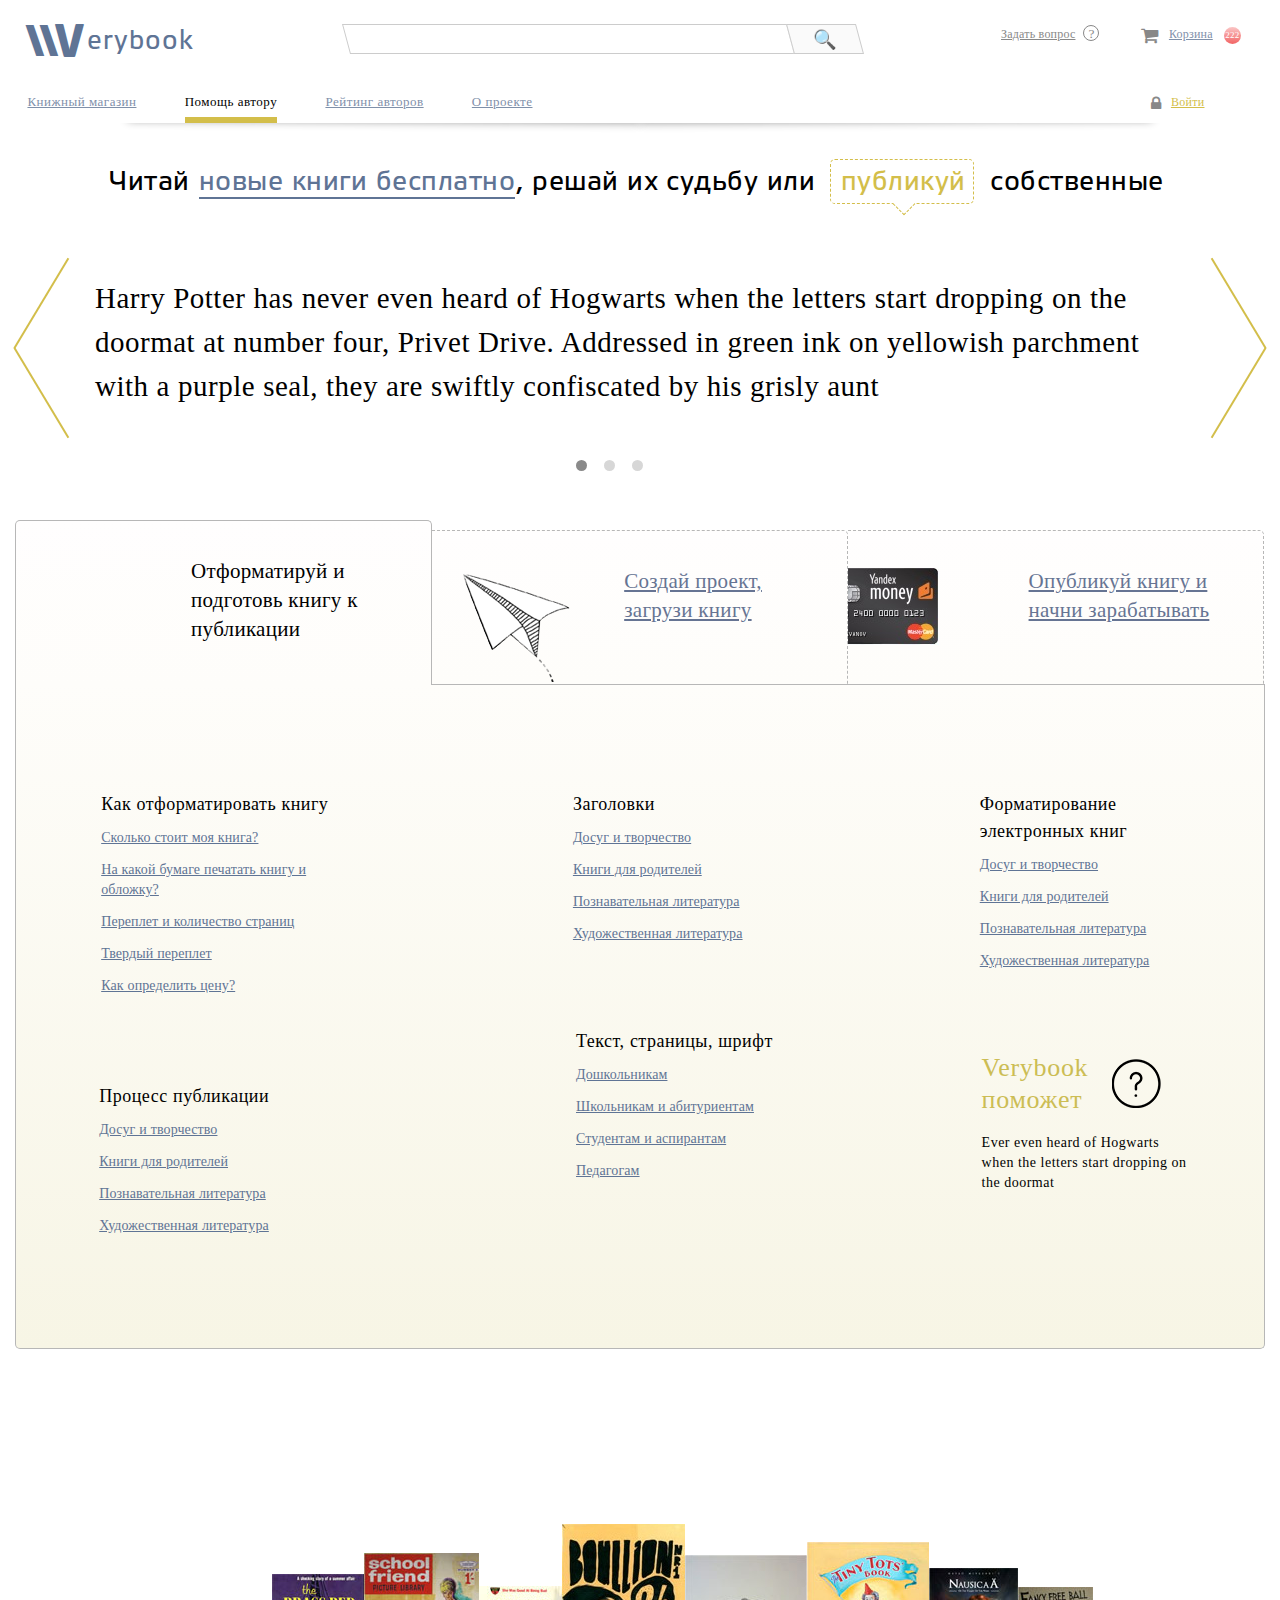
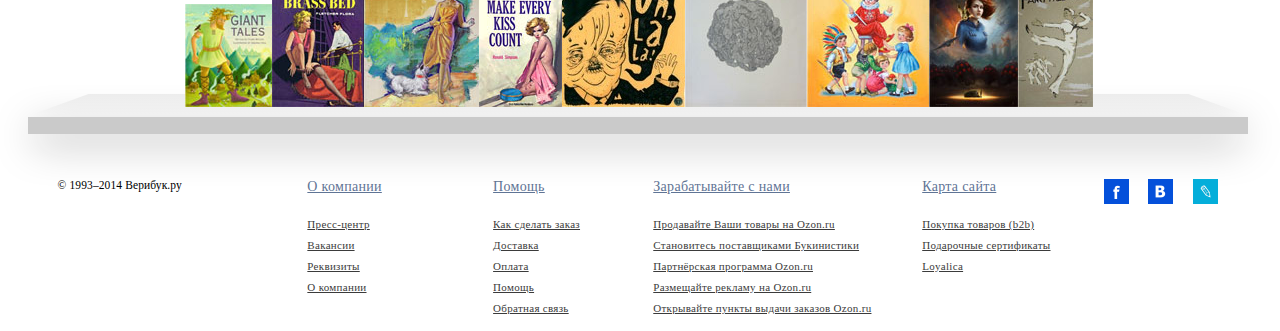
==== 2. index-2/index-2.html @ 651cdbed "Добавление папки "2. index-2" (2-ая часть главной страницы)" ====
<!DOCTYPE html>
<html>
	<head>
		<title>Verybook</title>
		<meta charset="UTF-8" />
        <link href="css/index-2.css" type="text/css" rel="stylesheet" />
        <script src="js/jquery-2.2.3.min.js"></script>
        <script src="js/index-2.js"></script>
	</head>
	<body onload="init()">
        <header>
            <div class="header header1">
                <a href="#" class="logo">
                    <span class="logo-word logo-line logo-line1">\</span>
                    <span class="logo-word logo-line logo-line2">\</span>
                    <span class="logo-word logo-v">V</span>
                    <span class="logo-word logo-erybook">erybook</span>
                </a>
                <div class="search">
                    <label class="search">
                        <input type="text" name="search" autocomplete />
                    </label>
                    <button class="search" />
                </div>
                <div class="ask">
                    <a href="#">Задать вопрос</a>
                </div>
                <div class="cart">
                    <a href="#">Корзина</a>
                </div>
            </div>
            <nav class="header header2">
                <div class="menu">
                    <div class="shop">
                        <a href="#">Книжный магазин</a>
                    </div>
                    <div class="help">
                        <a href="#">Помощь автору</a>
                    </div>
                    <div class="authors-rating">
                        <a href="#">Рейтинг авторов</a>
                    </div>
                    <div class="about">
                        <a href="#">О проекте</a>
                    </div>
                </div>
                <div class="entrance">
                    <a href="#">Войти</a>
                </div>
            </nav>
        </header>
		<main>
            <div class="slogan">
                Читай <a href="#" class="new-books-free">новые книги бесплатно</a>, решай их судьбу или <a href="#" class="publish-own">публикуй<div class="arrow-down"></div></a> собственные
            </div>
            
            <div class="border border-left border-top"></div>
            <div class="border border-left border-bottom"></div>
            <p class="quotes">
                Harry Potter has never even heard of Hogwarts when the letters  start dropping on the doormat at number four, Privet  Drive. Addressed in green ink on yellowish parchment with a purple seal, they are swiftly confiscated by his grisly aunt
            </p>
            <div class="border border-right border-top"></div>
            <div class="border border-right border-bottom"></div>

            <input type="radio" name="slide" id="slider-button-1" checked/>
            <input type="radio" name="slide" id="slider-button-2" />
            <input type="radio" name="slide" id="slider-button-3" />
            <div class="slider-buttons">
                <label class="slider-button" for="slider-button-1"></label>
                <label class="slider-button" for="slider-button-2"></label>
                <label class="slider-button" for="slider-button-3"></label>
            </div>
            
            <input type="radio" name="help-slide" id="help-slide-1" checked/>
            <input type="radio" name="help-slide" id="help-slide-2" />
            <input type="radio" name="help-slide" id="help-slide-3" />
            <div class="help-slide-marks">
                <label class="help-slide-mark" for="help-slide-1">
                    <p>
                        Отформатируй и подготовь книгу к публикации
                    </p>
                </label>
                <label class="help-slide-mark" for="help-slide-2">
                    <img src="img/paper-plane.png" />
                    <p>
                        Создай проект, загрузи книгу
                    </p>
                </label>
                <label class="help-slide-mark" for="help-slide-3">
                    <img src="img/yandex-money.jpg" />
                    <p>
                        Опубликуй книгу и начни зарабатывать
                    </p>
                </label>
            </div>
            <div class="help-slide-content">
                <div class="row row-1">
                    <a href="#">
                        Как отформатировать книгу
                    </a>
                    <a href="#">
                        Сколько стоит моя книга?
                    </a>
                    <a href="#">
                        На какой бумаге печатать книгу и обложку?
                    </a>
                    <a href="#">
                        Переплет и количество страниц
                    </a>
                    <a href="#">
                        Твердый переплет
                    </a>
                    <a href="#">
                        Как определить цену?
                    </a>
                </div>
                
                <div class="row row-1">
                    <a href="#">
                        Заголовки
                    </a>
                    <a href="#">
                        Досуг и творчество
                    </a>
                    <a href="#">
                        Книги для родителей
                    </a>
                    <a href="#">
                        Познавательная литература
                    </a>
                    <a href="#">
                        Художественная литература
                    </a>
                </div>
                
                <div class="row row-1">
                    <a href="#">
                        Форматирование электронных книг
                    </a>
                    <a href="#">
                        Досуг и творчество
                    </a>
                    <a href="#">
                        Книги для родителей
                    </a>
                    <a href="#">
                        Познавательная литература
                    </a>
                    <a href="#">
                        Художественная литература
                    </a>
                </div>
                
                <div class="row row-2">
                    <a href="#">
                        Процесс публикации
                    </a>
                    <a href="#">
                        Досуг и творчество
                    </a>
                    <a href="#">
                        Книги для родителей
                    </a>
                    <a href="#">
                        Познавательная литература
                    </a>
                    <a href="#">
                        Художественная литература
                    </a>
                </div>
                
                <div class="row row-2">
                    <a href="#">
                        Текст, страницы, шрифт
                    </a>
                    <a href="#">
                        Дошкольникам
                    </a>
                    <a href="#">
                        Школьникам и абитуриентам
                    </a>
                    <a href="#">
                        Студентам и аспирантам
                    </a>
                    <a href="#">
                        Педагогам
                    </a>
                </div>
                
                <div class="row row-2">
                    <a href="#" class="verybook-help-you">
                        <p class="verybook-help-you">
                            Verybook поможет
                        </p>
                        <img src="img/question-mark.png" class="verybook-help-you" />
                    </a>
                    <p class="verybook-help-you">
                        Ever even heard of Hogwarts when the letters start dropping on the doormat
                    </p>
                </div>
            </div>
            
            <div class="books-on-shelf">
                <img src="img/bottom-book-1.jpg" />
                <img src="img/bottom-book-2.jpg" />
                <img src="img/bottom-book-3.jpg" />
                <img src="img/bottom-book-4.jpg" />
                <img src="img/bottom-book-5.jpg" />
                <img src="img/bottom-book-6.jpg" />
                <img src="img/bottom-book-7.jpg" />
                <img src="img/bottom-book-8.jpg" />
                <img src="img/bottom-book-9.jpg" />
            </div>
        </main>
		<footer>
            <div class="footer-shelf">
                <div class="footer-shelf shelf-part shelf-left-part"></div>
                <div class="footer-shelf shelf-part shelf-right-part"></div>
                <div class="footer-shelf shelf-part shelf-bottom-part"></div>
            </div>
            
            <div class="under-footer-shelf">
                <div class="copyright">
                    © 1993–2014 Верибук.ру
                </div>
                
                <div class="about-company">
                    <a href="#">
                        О компании
                    </a>
                    <a href="#">
                        Пресс-центр
                    </a>
                    <a href="#">
                        Вакансии
                    </a>
                    <a href="#">
                        Реквизиты
                    </a>
                    <a href="#">
                        О компании
                    </a>
                </div>
                
                <div class="help">
                    <a href="#">
                        Помощь
                    </a>
                    <a href="#">
                        Как сделать заказ
                    </a>
                    <a href="#">
                        Доставка
                    </a>
                    <a href="#">
                        Оплата
                    </a>
                    <a href="#">
                        Помощь
                    </a>
                    <a href="#">
                        Обратная связь
                    </a>
                </div>
                
                <div class="earn-with-us">
                    <a href="#">
                        Зарабатывайте с нами
                    </a>
                    <a href="#">
                        Продавайте Ваши товары на Ozon.ru
                    </a>
                    <a href="#">
                        Становитесь поставщиками Букинистики
                    </a>
                    <a href="#">
                        Партнёрская программа Ozon.ru
                    </a>
                    <a href="#">
                        Размещайте рекламу на Ozon.ru
                    </a>
                    <a href="#">
                        Открывайте пункты выдачи заказов Ozon.ru
                    </a>
                </div>
                
                <div class="site-map">
                    <a href="#">
                        Карта сайта
                    </a>
                    <a href="#">
                        Покупка товаров (b2b)
                    </a>
                    <a href="#">
                        Подарочные сертификаты
                    </a>
                    <a href="#">
                        Loyalica
                    </a>
                </div>
                
                <div class="social-sharing">
                    <a href="https://www.facebook.com/sharer/sharer.php?u=verybook.ru"
                       title="Поделиться Verybook на Facebook"
                       class="share-icon-facebook">
                    </a>
                    <a href="#"
                       title="Поделиться Verybook ВКонтакте"
                       class="share-icon-vk">
                    </a>
                    <a href="#"
                       title="Поделиться Verybook в ЖЖ"
                       class="share-icon-livejournal">
                    </a>
                </div>
            </div>            
		</footer>
	</body>
</html>
---- 2. index-2/css/index-2.css ----
@font-face {
    font-family: 'Etelka Text Pro';
    font-style: normal;
    font-weight: normal;
    src: local('Etelka Text Pro'), url('fonts/Etelka-Text-Pro.woff') format('woff');
}

@font-face {
    font-family: 'Core Sans M W01 SC 65 Bold';
    font-style: normal;
    font-weight: normal;
    src: local('Core Sans M W01 SC 65 Bold'), url('fonts/Core Sans M W01 SC 65 Bold.woff') format('woff');
}

@font-face {
    font-family: 'Font Awesome';
    font-style: normal;
    font-weight: normal;
    src: local('fontawesome-webfont'), url('fonts/fontawesome-webfont.woff') format('woff');
}

@font-face {
    font-family: 'EmojiSymbols-Regular';
    font-style: normal;
    font-weight: normal;
    src: local('EmojiSymbols-Regular'), url('fonts/EmojiSymbols-Regular.woff') format('woff');
}

body {
    width: 100%;
    max-width: 1280px;
    min-width: 700px;
    margin-left: auto; /* auto сделает body по центру */
    margin-right: auto; /* auto сделает body по центру */
    box-sizing: border-box;
    //border: 1px solid black;
}

/*
 *  Хедер
 */
header {
    height: 90px;
    background-color: white;
    width: 100%;
    height: 115px;
    box-sizing: border-box;
    //border: 1px solid red;
}

/*
 *  Тень под Хедером
 */
header::before {
    content: '';
    display: block;
    position: relative;
    left: 10%;
    top: 103px;
    z-index: -1;
    height: 10px;
    width: 40%;
    box-shadow: 0 0 10px 0 #888;
    transform: rotate(0.3deg);
}

header::after {
    content: '';
    display: block;
    position: relative;
    left: 50%;
    top: 22px;
    z-index: -1;
    height: 10px;
    width: 40%;
    box-shadow: 0 0 10px 0 #888;
    transform: rotate(-0.3deg);
}

/*
 *  Самая верхняя часть Хедера с логотипом, строкой поиска, задать вопросом и корзиной
 */
div.header1 {
    width: 100%;
    //height: 100px;
    box-sizing: border-box;
    position: relative;
    top: -9px;
    //border: 1px solid black;
}

div.header1 > div {
    display: inline-block;
}

/*
 *  Логотип (создан текстом со спец. подобранными шрифтами)
 */
a.logo {
    text-decoration: none;
    display: inline-block;
    width: 162px;
    height: 30px;
    position: relative;
    margin-top: 17px;
    margin-left: 2.1%;
    //border: 2px solid red;
}

/* Влияет на все части логотипа */
span.logo-word {
    color: #5f7495;
    line-height: 30px;
    //border: 1px solid black;
}

span.logo-line {
    font-family: 'Times New Roman';
    font-size: 35pt;
    font-weight: 900;
    text-shadow: 3px 0 0;
    position: absolute;
    left: -1px;
    top: -1px;
    //border: 1px solid black;
}

span.logo-line::after {
    /* Памятка разработчику. В content учитываются символы экранировки, т.е. \\ - это всего лишь один слеш */
    content: '\\';
    font-family: 'Times New Roman';
    position: relative;
    left: -11px;
    //border: 1px solid black;
}

span.logo-line2 {
    position: absolute;
    left: 13px;
    //border: 1px solid black;
}

span.logo-v {
    font-family: 'Core Sans M W01 SC 65 Bold';
    font-size: 35pt;
    vertical-align: top;
    text-shadow: 1px 0 0;
    position: absolute;
    left: 27px;
    top: 0;
    //border: 1px solid black;
}

span.logo-v.ie { /* селектор ie используется, чтобы вводить корректировки в стили при использовании IE */
    top: -1px;
}

span.logo-erybook {
    font-family: 'Etelka Text Pro';
    font-size: 20pt;
    letter-spacing: 1px;
    position: absolute;
    left: 60px;
    //top: 11px;
    //border: 1px solid black;
}

/*
 *  Блок поиска
 */
div.search {
    position: absolute;
    top: 15px;
    left: 27%;
    transform: skewX(15deg);
    //border: 1px solid black;
    width: 40.2%;
    height: 30px;
}

label.search {
    display: inline-block;
    box-sizing: border-box;
    height: 30px;
    width: 86.5%;    
    border: 1px solid #ccc;
    padding: 0px 8px;
    position: absolute;
    left: 0;
    //border: 1px solid black;
}

/* Нутро наклоняю в противоположную сторону, чтобы текст при наборе был ровным */
label.search > input {
    border: 0;
    outline: none;
    transform: skewX(-15deg);
    box-sizing: border-box;
    height: 28px;
    width: 100%;
    font-family: Tahoma;
    font-size: 12px;
    letter-spacing: 0.3px;
    //border: 1px solid black;
}

/*
 *  Кнопка поиска
 */
button.search {
    display: inline-block;
    height: 30px;
    width: 13.5%;
    min-width: 35px;
    background-color: #fafafa;
    border: 1px solid #ccc;
    position: absolute;
    right: 1px;  
    //border: 1px solid black;
}

button.search::before {
    content: '\1f50d'; /* Значок лупы */
    display: inline-block;
    color: #888;
    font-size: 19px;    
    transform: skewX(-15deg);
    background-position: 50% 50%;
    //border: 1px solid black;
}

button.search:focus {
    outline: none; /* При фокусе не будет голубой кромки */
}

button.search:active {
    box-shadow: inset 0px 0px 2px 0 #ccc; /* При нажатии будет видно нажатие за счет тени */
}

/*
 *  Ссылка "Задать вопрос"
 */
div.ask {
    box-sizing: border-box;
    position: absolute;
    top: 15px;
    //left: 78.2%;
    right: 13.2%;
    width: 110px;
    //border: 1px solid black;
}

div.ask > a {
    color: #888;
    font-family: Tahoma;
    font-size: 12px;
    letter-spacing: 0.2px;
    //border: 1px solid black;
}

/* Знак вопросика после ссылки Задать вопрос */
div.ask::after {
    content: '?';
    text-align: center;
    display: inline-block;
    vertical-align: middle;
    color: #888;
    font-size: 10pt;
    width: 14px;
    height: 14px;
    border: 1px solid #888;
    border-radius: 50%;
    position: relative;
    left: 4px;
    top: -1px;
    //border: 1px solid black;
}
/* Переключение на этот класс будет скрывать Знак вопросика после ссылки Задать вопрос */
div.ask.hidden::after {
    display: none;
}

/*
 *  Ссылка "Корзина"
 */
div.cart {
    box-sizing: border-box;
    position: absolute;
    top: 17px;
    //left: 89%;
    right: 2.9%;
    height: 23px;
    width: 103px;
    //border: 1px solid black;
}

div.cart > a {
    color: #7f90aa;
    font-family: Tahoma;
    font-size: 12px;
    letter-spacing: 0.2px;
    position: absolute;
    left: 29px;
    top: 1px;
    //border: 1px solid black;
}

/* Символ продуктовой корзинки */
div.cart::before {
    content: '\f07a';
    display: inline-block;
    font-family: 'Font Awesome';
    color: #888;
    font-size: 14pt;
    position: absolute;
    left: 1px;
    //border: 1px solid black;
}
/* Переключение на этот класс будет скрывать символ продуктовой корзинки */
div.cart.hidden::before {
    display: none;
}

/* Красный шарик с количеством покупок */
div.cart > a::after {
    content: ''; 
    display: inline-block;
    width: 17px;
    height: 17px;
    border-radius: 50%;
    background-image: linear-gradient(#fac5c5, #f26464);
    position: absolute;
    left: 55px;
    //border: 1px solid black;
}

/* Количество покупок в красном шарике */
div.cart::after {
    content: '222'; /* FIXME Это значение количества покупок в корзине будет определяться на лету */
    color: white;
    text-align: center;
    display: inline-block;
    width: 15px;
    height: 9px;
    font-family: Tahoma;
    font-size: 9px;
    letter-spacing: 0.3px;
    position: absolute; /* Странно, но этот блок вылезает на передний план не за счет z-index, а за счет position: realtive */
    left: 85px;
    top: 4px;
    //border: 1px solid black;
}

/*
 *  Нижняя часть Хедера с полосой меню и ссылкой Войти
 */
nav.header2 {
    position: relative;
    width: 100%;
    height: 20px;
    top: 23px;
    //border: 1px solid black;
}

nav.header2 > div {
    display: inline-block;
}

/*
 *  Ссылка Войти с символом замочка
 */
div.entrance {
    position: absolute;
    right: 5.9%;
    //border: 1px solid black;
}

/* символ замочка */
div.entrance::before {
    content: '\f023';
    font-family: 'Font Awesome';
    color: #888;
    position: relative;
    right: 6px;
    top: 3px;
}

/* ссылка Войти */
div.entrance > a {
    color: #d3be4a;
    font-family: Tahoma;
    font-size: 12px;
    letter-spacing: 0.3px;
}

/*
 *  Главное меню
 */
div.menu {
    position: absolute;
    //width: 555px;
    width: 560px;
    //border: 1px solid black;
}

div.menu > div.shop {
    margin-left: 4.9%;
}

div.menu > div.help > a {
    text-decoration: none;
    color: black;
}

div.menu > div.help {
    height: 25px;
    border-bottom: 6px solid #d3be4a;
}

div.menu > div {
    display: inline-block;
    margin-left: 7.9%;
    //border: 1px solid black;
}

div.menu > div > a {
    color: #7f90aa;
    font-family: Tahoma;
    font-size: 13px;
    letter-spacing: 0.5px;
    //word-spacing: -3px;
}

/*
 *  Слоган под хедером
 */
div.slogan {
    font-family: 'Etelka Text Pro';
    font-size: 20.5pt;
    letter-spacing: 0.5px;
    line-height: 40px;
    word-spacing: -0.1px;
    margin-top: 39px;
    margin-left: 8.6%;    
    width: 85%;
    //border: 1px solid black;
}

/* Ссылка Новые книги бесплатно в слогане */
div.slogan > a.publish-own {
    text-decoration: none;
    color: #d3be4a;
    margin-left: 6px;
    margin-right: 8px;
    padding-left: 10px;
    padding-right: 7px;
    padding-top: 6px;
    padding-bottom: 6px;
    border: 1px dashed #d3be4a;
    border-radius: 5px;
    position: relative;
    z-index: 1;
}

/* Стрелочка вниз (полуромбик) у слова Публикуй в слогане (окруженное пунктиром) */
div.arrow-down {
    width: 15px;
    height: 15px;
    background-color: white;
    border-right: 1px dashed #d3be4a;
    border-bottom: 1px dashed #d3be4a;
    transform: rotate(45deg);
    position: absolute;
    top: 36px;
    left: 46%;
}

/* Ссылка Публикуй в слогане */
div.slogan > a.new-books-free {
    text-decoration: none;
    color: #5f7495;
    border-bottom: 2px solid #5f7495;
    margin-left: 1px;
    margin-right: 1px;
    position: relative;
    z-index: 1;
}

/*
 *  Блок цитат вместо главного баннера
 */
/* Рамки слева и справа от цитаты */
div.border {
    height: 105px;
    width: 5px;
    border: 2px solid #d3be4a;
    border-bottom: none;
    border-top: none;
    position: absolute;
    top: 90px;
}

div.border.border-left {
    left: 40px;
    border-right: none;
}

div.border.border-right {
    right: 40px;
    border-left: none;
}

div.border.border-bottom {
    top: 177px;
}

div.border.border-left.border-top {
    transform: rotate(31deg);
}

div.border.border-left.border-bottom {
    transform: rotate(-31deg);
}

div.border.border-right.border-top {
    transform: rotate(-31deg);
}

div.border.border-right.border-bottom {
    transform: rotate(31deg);
}

/* Сама цитата */
p.quotes {
    font-family: Tahoma;
    font-size: 29px;
    letter-spacing: 0.5px;
    line-height: 44px;
    word-spacing: 0.3px;
    box-sizing: border-box;
    width: 100%;    
    position: absolute;
    top: 85px;
    padding: 0 95px;
    //border: 1px solid black;
}

/*
 *  Кнопочки переключатели текста главного баннера
 */
input[type="radio"][name="slide"] {
    display: none;
}

div.slider-buttons {
    margin-left: 45%;
    margin-top: 255px;
    //border: 1px solid black;
}

label.slider-button {
    display: inline-block;
    width: 11px;
    height: 11px;
    border-radius: 50%;
    background-color: #d7d7d7;
    margin-right: 13px;
    cursor: pointer;
}

#slider-button-1:checked ~ div.slider-buttons > label[for="slider-button-1"],
#slider-button-2:checked ~ div.slider-buttons > label[for="slider-button-2"],
#slider-button-3:checked ~ div.slider-buttons > label[for="slider-button-3"] {
    background-color: #8a8a8a;
}

/*
 *  Вкладки переключатели текста помощи
 */
input[type="radio"][name="help-slide"] {
    display: none;
}

div.help-slide-marks {
    margin-left: 1.2%;
    margin-right: 1.2%;
    margin-top: 45px;
    margin-bottom: -5px;
    width: 97.6%;
    box-sizing: border-box;
    //border: 1px solid black;
}

label.help-slide-mark {
    display: inline-block;
    height: 155px;
    width: 33.33%;
    box-sizing: border-box;
    border-radius: 5px;
    border-bottom-left-radius: 0;
    border-bottom-right-radius: 0;
    border: 1px solid #b7b7b7;
    background-image: linear-gradient(#fffefe, #fefdfa);
    cursor: pointer;
    position: relative;
}

label.help-slide-mark > img {
    position: absolute;
}

label.help-slide-mark > p {
    font-family: Tahoma;
    font-size: 21px;
    letter-spacing: 0.3px;
    line-height: 29px;
    position: absolute;
    color: #667493;
    text-decoration: underline;
}

div.help-slide-marks > label[for="help-slide-1"] {
    z-index: 3;    
}

div.help-slide-marks > label[for="help-slide-2"] {
    z-index: 2;
    margin-left: -4px;
}

div.help-slide-marks > label[for="help-slide-3"] {
    z-index: 1;
    margin-left: -4px;
}

div.help-slide-marks > label[for="help-slide-2"] > img {
    top: 42px;
    left: 30px;
    //border: 1px solid black;
}

div.help-slide-marks > label[for="help-slide-3"] > img {
    top: 37px;
    left: 0;
    //border: 1px solid black;
}

div.help-slide-marks > label[for="help-slide-1"] > p {
    //right: 70px;
    right: 16.81%;
    top: 15px;
    width: 170px;
}

div.help-slide-marks > label[for="help-slide-2"] > p {
    //right: 18px;
    right: 4.32%;
    top: 15px;
    width: 205px;
    //border: 1px solid black;
}

div.help-slide-marks > label[for="help-slide-3"] > p {
    right: 6%;
    top: 15px;
    width: 210px;
    //border: 1px solid black;
}

#help-slide-1:checked ~ div.help-slide-marks > label[for="help-slide-1"],
#help-slide-2:checked ~ div.help-slide-marks > label[for="help-slide-2"],
#help-slide-3:checked ~ div.help-slide-marks > label[for="help-slide-3"] {
    height: 165px;
    border: 1px solid #b7b7b7;
    border-bottom: 0;
    z-index: 4;
}

#help-slide-1:checked ~ div.help-slide-marks > label[for="help-slide-2"],
#help-slide-1:checked ~ div.help-slide-marks > label[for="help-slide-3"] {
    border-left: 0;
    border-top-left-radius: 0;
}

#help-slide-2:checked ~ div.help-slide-marks > label[for="help-slide-1"] {
    border-right: 0;
    border-top-right-radius: 0;
}

#help-slide-2:checked ~ div.help-slide-marks > label[for="help-slide-3"] {
    border-left: 0;
    border-top-left-radius: 0;
}

#help-slide-3:checked ~ div.help-slide-marks > label[for="help-slide-1"],
#help-slide-3:checked ~ div.help-slide-marks > label[for="help-slide-2"] {
    border-right: 0;
    border-top-right-radius: 0;
}

#help-slide-1:checked ~ div.help-slide-marks > label[for="help-slide-1"] > p,
#help-slide-2:checked ~ div.help-slide-marks > label[for="help-slide-2"] > p,
#help-slide-3:checked ~ div.help-slide-marks > label[for="help-slide-3"] > p {
    color: black;
    text-decoration: none;
}

#help-slide-1:not(checked) ~ div.help-slide-marks > label[for="help-slide-1"],
#help-slide-2:not(checked) ~ div.help-slide-marks > label[for="help-slide-2"],
#help-slide-3:not(checked) ~ div.help-slide-marks > label[for="help-slide-3"] {
    border: 1px dashed #b7b7b7;
    border-bottom: 1px solid #b7b7b7;
}

/*
 *  Содержимое помощи
 */
div.help-slide-content {
    //width: 1249.28px;
    width: 97.6%;
    box-sizing: border-box;
    margin-left: 1.2%;
    margin-right: 1.2%;
    border: 1px solid #b7b7b7;
    border-top: 0;
    background-image: linear-gradient(#fefdfa, #f7f5e5);
    border-bottom-left-radius: 5px;
    border-bottom-right-radius: 5px;
}

/*
 *  Блоки с помощью на вкладке с шагом
 */
/* Первая строка блоков помощи */
div.help-slide-content > div.row {
    display: inline-block;
    vertical-align: top;
    margin-top: 107px;
    //margin-left: 85px;
    //margin-right: 131px;
    margin-left: 6.8%;    
    margin-right: 10.7%;
    //border: 1px solid black;
}

div.help-slide-content > div:nth-of-type(1) {
    width: 20%;
}
div.help-slide-content > div:nth-of-type(2) {
    margin-right: 10.4%;
    width: 15.1%;
}

div.help-slide-content > div:nth-of-type(3) {
    width: 15.1%;
    margin-right: 0;
    //border: 1px solid black;
}

/* Вторая строка блоков помощи */
div.help-slide-content > div.row-2 {
    margin-top: 20px;
    margin-bottom: 100px;
    //margin-right: 197px;
    //margin-left: 83px;
    margin-right: 15.77%;    
    margin-left: 6.64%;
}

div.help-slide-content > div:nth-of-type(4) {
    width: 15.1%;
    margin-top: 75px;
    //margin-right: 202px;
    margin-right: 16.17%;
    //border: 1px solid black;
}

div.help-slide-content > div.row-2:nth-of-type(5) {
    margin-right: 14.8%;
    width: 17.4%;
}

/* Ссылки помощи */
div.help-slide-content > div.row > a {
    font-family: Tahoma;
    font-size: 14px;
    letter-spacing: 0.1px;
    word-spacing: 0.3px;
    line-height: 20px;
    color: #5f7495;
    display: block;
    margin-bottom: 12px;
    //border: 1px solid black;
}

div.help-slide-content > div.row > a:first-of-type {
    font-size: 18px;
    letter-spacing: 0.5px;
    line-height: 27px;
    color: black;
    text-decoration: none;
    margin-bottom: 10px;
}

/*
 *  Блочок "Verybook поможет"
 */
div.help-slide-content > div:nth-of-type(6) {
    position: relative;
    margin-left: 0;
    margin-right: 0;
    margin-top: 18px;
    //width: 250px;
    width: 16.6%;
    //border: 1px solid black;
}

div.help-slide-content > div.row.row-2 > a.verybook-help-you > .verybook-help-you {
    display: inline-block;
}

div.help-slide-content > div.row.row-2 > a.verybook-help-you > p.verybook-help-you {
    font-family: Tahoma;
    font-size: 26px;
    letter-spacing: 0.7px;
    line-height: 32px;
    width: 115px;
    color: #ccbd54;
    text-decoration: none;
    margin-right: 10px;
    margin-bottom: 7px;
    //border: 1px solid black;
}

div.help-slide-content > div.row.row-2 > p.verybook-help-you {
    font-family: Tahoma;
    font-size: 14px;
    line-height: 20px;
    color: black;
    letter-spacing: 0.5px;
    margin-top: 0;
    //border: 1px solid black;
}

/*
 *  Основное тело страницы
 */
main {
    width: 100%;
    position: relative;
    margin-bottom: 280px;
    //border: 1px solid black;
}

/* Книжки на полке в футере */
div.books-on-shelf {
    position: absolute;
    z-index: 1;
    bottom: -358px;
    //left: 185px;
    left: 14.45%;
    width: 71%;
    height: 183px;
    overflow: hidden;
    //border: 1px solid black;
}

div.books-on-shelf > img {
    margin-right: -4px;
}

/*
 *  Футер
 */
/*
 *  Составные части полки (в данном случае полка - это рисунок доски, нарисованной по частям)
 */
/* Нижняя часть полки */
div.shelf-bottom-part {
    //width: 964px;
    width: 97.1%;
    height: 15px;
    background-color: #cacaca;
    position: absolute;
    //left: 13px;
    left: 1.4%;
    top: 193px;
    box-shadow: 0 10px 40px -6px #111;
}

/* Левая наклонная часть полки */
div.shelf-left-part {
    //width: 500px;
    width: 50.4%;
    height: 16px;
    background-image: linear-gradient(#efefef, white);
    transform: skewX(-70deg);
    position: absolute;
    //left: 36px;
    left: 4.1%;
    top: 176px;
    //border: 1px solid black;
}

/* Правая наклонная часть полки */
div.shelf-right-part {
    //width: 500px;
    width: 50.4%;
    height: 16px;
    background-image: linear-gradient(#efefef, white);
    transform: skewX(70deg);
    position: absolute;
    //right: 36px;
    right: 4.1%;
    top: 176px;
    //border: 1px solid black;
}

footer > div.footer-shelf {
    position: relative;
    //width: 1280px;
    width: 100%;
    height: 95px;
    //border: 1px solid black;    
}

/* левая часть полки */
footer > div.footer-shelf > div.footer-shelf.shelf-part.shelf-left-part {
    position: absolute;
    top: 65px;
    left: 4.8%;
    //width: 650px;
    width: 50.78%;
    height: 20px;
    //border: 1px solid black;
}

/* правая часть полки */
footer > div.footer-shelf > div.footer-shelf.shelf-part.shelf-right-part {
    position: absolute;
    top: 65px;
    right: 5%;
    //width: 650px;
    width: 50.78%;
    height: 20px;
    //border: 1px solid black;
}

/* нижняя часть полки */
footer > div.footer-shelf > div.footer-shelf.shelf-part.shelf-bottom-part {
    position: absolute;
    top: 88px;
    left: 2.2%;
    //width: 1220px;
    width: 95.3%;
    height: 17px;
}

/*
 *  Под полкой футера
 */
footer > div.under-footer-shelf {
    width: 100%;
    //border: 1px solid black;
}

footer > div.under-footer-shelf > div {
    display: inline-block;
    vertical-align: top;
    font-family: Tahoma;
    letter-spacing: 0.3px;
    margin-top: 55px;
    //margin-left: 15px;
    margin-left: 1.2%;
    //border: 1px solid black;
}

footer > div.under-footer-shelf > div.copyright {
    font-size: 11.5px;
    letter-spacing: 0.1px;
    word-spacing: 0.1px;
    width: 18%;
    margin-left: 4.5%;
}

footer > div.under-footer-shelf > div.about-company {
    width: 13%;
}

footer > div.under-footer-shelf > div.help {
    width: 11%;
}

footer > div.under-footer-shelf > div.earn-with-us {
    width: 19.5%;
}

footer > div.under-footer-shelf > div.site-map {
    width: 13%;
}

footer > div.under-footer-shelf > div > a {
    display: block;
}

footer > div.under-footer-shelf > div > a:nth-of-type(1) {
    font-size: 14px;
    color: #5f7495;
    margin-bottom: 23px;
}

footer > div.under-footer-shelf > div > a:not(:nth-of-type(1)) {
    font-size: 11px;
    color: #3b3b3b;
    margin-bottom: 9px;
}

/*
 *  Шаринг соц.сетей
 */
footer > div.under-footer-shelf > div.social-sharing {
    position: absolute;
}

footer > div.under-footer-shelf > div.social-sharing > a {
    text-decoration: none;
    background-repeat: no-repeat;
    background-image: url(../img/social-icons.png);
    background-size: 500%;
    height: 25px;
    width: 25px;
    box-sizing: border-box;
    display: inline-block;
    vertical-align: top;
    margin-right: 15px;
    margin-bottom: 15px;
}

footer > div.under-footer-shelf > div.social-sharing > a.share-icon-facebook {
    background-position: -75px 0;
}

footer > div.under-footer-shelf > div.social-sharing > a.share-icon-vk {
    background-position: 0 -25px;
}

footer > div.under-footer-shelf > div.social-sharing > a.share-icon-livejournal {
    background-position: -75px -25px;
}
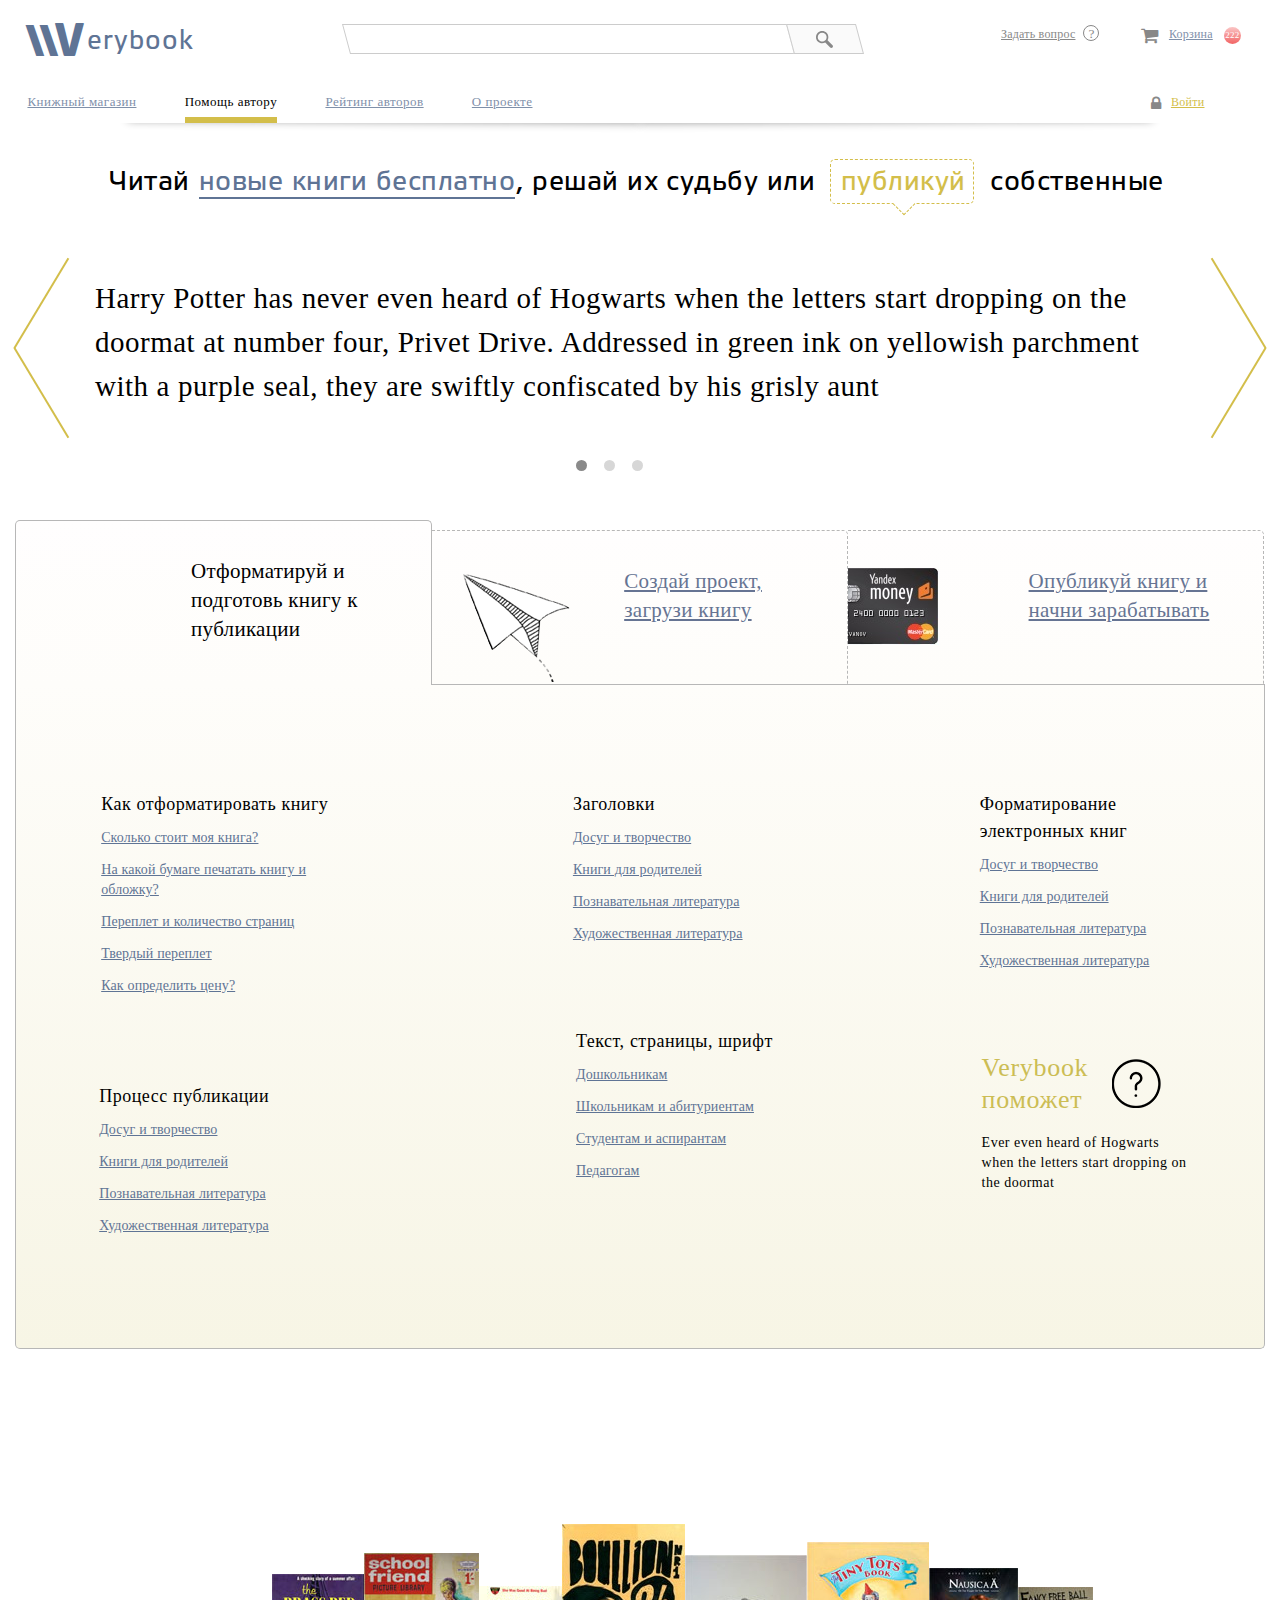
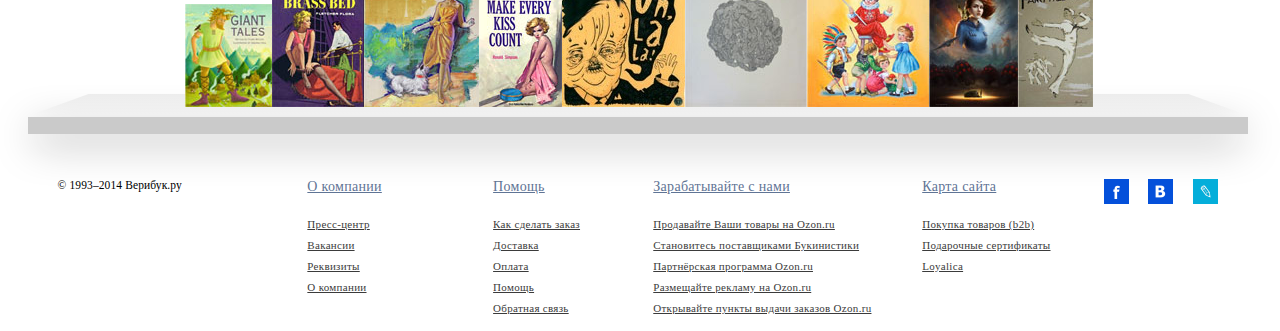
==== commit 0f7acba1: "Добавление в файл описания репозитория информации об особенно красивых графических элементах вёрстки" ====
--- a/2. index-2/index-2.html
+++ b/2. index-2/index-2.html
@@ -74,7 +74,7 @@
             <input type="radio" name="help-slide" id="help-slide-1" checked/>
             <input type="radio" name="help-slide" id="help-slide-2" />
             <input type="radio" name="help-slide" id="help-slide-3" />
-            <div class="help-slide-marks">
+            <div class="help-slide-marks" id="help-slide-marks">
                 <label class="help-slide-mark" for="help-slide-1">
                     <p>
                         Отформатируй и подготовь книгу к публикации
--- a/2. index-2/css/index-2.css
+++ b/2. index-2/css/index-2.css
@@ -147,12 +147,8 @@
     text-shadow: 1px 0 0;
     position: absolute;
     left: 27px;
-    top: 0;
-    //border: 1px solid black;
-}
-
-span.logo-v.ie { /* селектор ie используется, чтобы вводить корректировки в стили при использовании IE */
     top: -1px;
+    //border: 1px solid black;
 }
 
 span.logo-erybook {
@@ -220,13 +216,16 @@
 }
 
 button.search::before {
-    content: '\1f50d'; /* Значок лупы */
-    display: inline-block;
-    color: #888;
-    font-size: 19px;    
+    content: '';
+    display: block;
+    width: 100%;
+    height: 100%;
+    background-image: url('../svg/magnifying-glass.svg');
+    background-repeat: no-repeat;
+    background-size: 17px 17px;
+    background-position: center center;
     transform: skewX(-15deg);
-    background-position: 50% 50%;
-    //border: 1px solid black;
+    /*border: 1px solid black;*/
 }
 
 button.search:focus {
